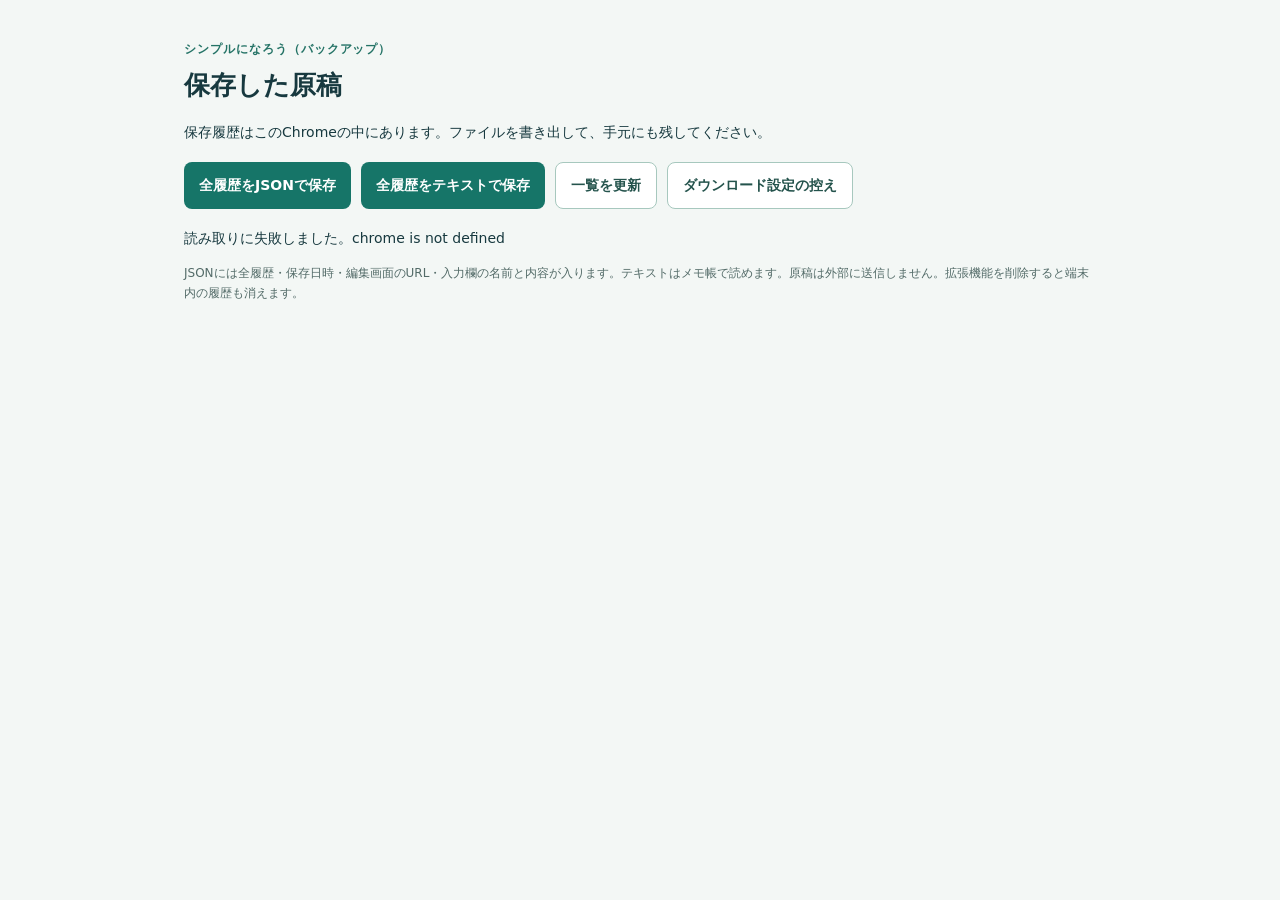
==== library.html @ e471c58f "Release v1.0.0" ====
<!doctype html>
<html lang="ja"><head><meta charset="utf-8"><title>保存した原稿</title><link rel="stylesheet" href="style.css"><link rel="stylesheet" href="organized.css"></head>
<body><main class="library"><p class="eyebrow">シンプルになろう（バックアップ）</p><h1>保存した原稿</h1>
<p>保存履歴はこのChromeの中にあります。ファイルを書き出して、手元にも残してください。</p>
<div class="toolbar"><button id="json">全履歴をJSONで保存</button><button id="txt">全履歴をテキストで保存</button><button id="refresh" class="secondary">一覧を更新</button><button id="settings" class="secondary">ダウンロード設定の控え</button></div>
<p id="status" role="status" aria-live="polite"></p>
<p class="note">JSONには全履歴・保存日時・編集画面のURL・入力欄の名前と内容が入ります。テキストはメモ帳で読めます。原稿は外部に送信しません。拡張機能を削除すると端末内の履歴も消えます。</p>
<div id="records"></div></main><script type="module" src="library.js"></script></body></html>
---- style.css ----
:root{font-family:system-ui,"Yu Gothic",sans-serif;color:#17393f;background:#f3f7f5;font-size:14px;line-height:1.65}*{box-sizing:border-box}body{margin:0}.popup{width:390px}main{padding:22px}h1{font-size:26px;margin:0 0 12px}h2{font-size:16px}.eyebrow{color:#247366;font-size:12px;font-weight:700;letter-spacing:.08em;margin:0 0 4px}button{background:#167568;color:white;border:0;border-radius:8px;padding:11px 15px;font:inherit;font-weight:600;cursor:pointer;margin:4px 0}button:disabled{opacity:.5;cursor:default}.secondary{background:white;color:#24534c;border:1px solid #a7c8be}a{color:#176c61}.field{display:block;background:#fff;border:1px solid #c6d9d1;border-radius:8px;padding:10px;margin:10px 0}.field input{margin-right:8px}.field small{display:block;color:#54706d}pre{white-space:pre-wrap;overflow-wrap:anywhere;font:inherit;margin:8px 0}.field pre{font-size:12px;max-height:90px;overflow:auto}.note{color:#536b68;font-size:12px}.library{max-width:960px;margin:auto;padding:40px 24px}.toolbar{display:flex;gap:10px;flex-wrap:wrap}details{border:1px solid #c6d9d1;background:#fff;padding:15px;border-radius:9px;margin:12px 0}summary{cursor:pointer;font-weight:600}button:focus-visible,a:focus-visible,input:focus-visible,summary:focus-visible{outline:3px solid #df9928;outline-offset:3px}
---- organized.css ----
.backup-tabs{display:flex;flex-wrap:wrap;gap:7px;margin:18px 0}.backup-tabs button{font:inherit;padding:9px 12px;border:1px solid #a7c8be;border-radius:7px;cursor:pointer;background:white;color:#24534c}.backup-tabs [aria-selected=true]{background:#167568;color:white}.backup-panel{background:#fff;padding:20px;border:1px solid #c6d9d1;border-radius:9px;min-height:220px}.backup-panel h3{margin-top:24px}.backup-card{border:1px solid #c6d9d1;padding:13px;border-radius:8px;margin:12px 0;overflow-wrap:anywhere}.backup-card summary{cursor:pointer;font-weight:600}.badge{display:inline-block;border-radius:5px;padding:2px 5px;margin-right:7px}.badge-episode{background:#e0f0e9;color:#155647}.badge-setting{background:#e6eafa;color:#394a86}.badge-blog{background:#fff0d8;color:#79511b}.meta,.backup-card small{font-size:12px;color:#54706d}.backup-field textarea{display:block;width:100%;font:14px/1.8 system-ui;resize:vertical;padding:10px;border:1px solid #bcd2c7;border-radius:6px}.backup-field button{font:inherit;padding:7px;margin-top:5px}.backup-panel select{max-width:100%;font:inherit;padding:5px}.backup-tabs button:focus-visible,textarea:focus-visible,select:focus-visible{outline:3px solid #df9928;outline-offset:3px}
.backup-settings{border-collapse:collapse;width:100%;margin:20px 0}.backup-settings th,.backup-settings td{text-align:left;border-bottom:1px solid #dce6df;padding:16px 12px;vertical-align:top;white-space:pre-wrap;overflow-wrap:anywhere}.backup-settings th{width:165px;color:#193e3b}.backup-settings td{font-weight:400}@media(max-width:600px){.backup-settings th{width:110px}.backup-settings th,.backup-settings td{padding:12px 6px}}
.backup-settings textarea{display:block;width:100%;font:14px/1.8 system-ui;resize:vertical;border:1px solid #bcd2c7;border-radius:6px;padding:10px}.backup-settings button{font-size:12px;margin-top:5px}
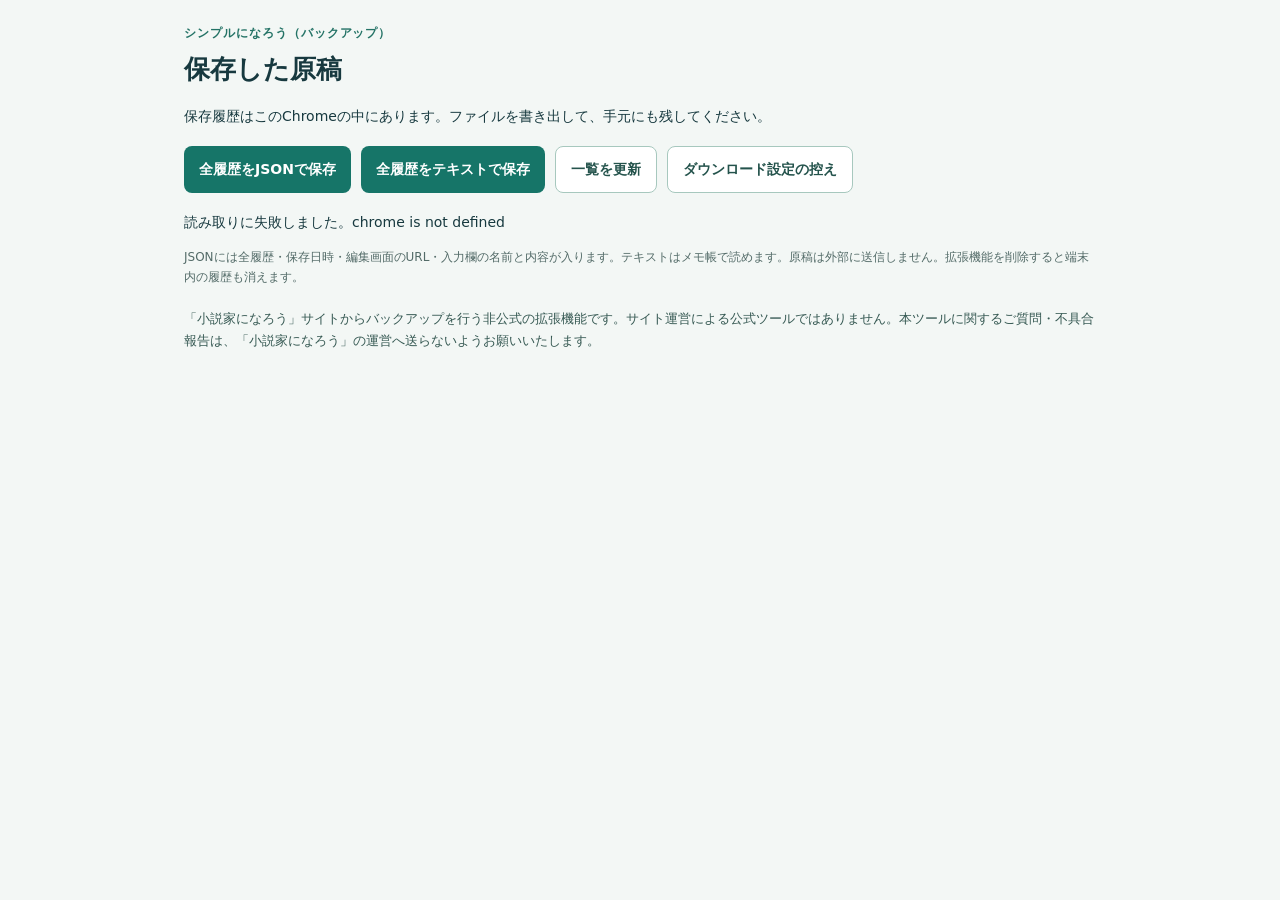
==== commit fb3b7688: "Release v1.1.0: compact UI and anonymous diagnostic reports" ====
--- a/library.html
+++ b/library.html
@@ -5,6 +5,6 @@
 <div class="toolbar"><button id="json">全履歴をJSONで保存</button><button id="txt">全履歴をテキストで保存</button><button id="refresh" class="secondary">一覧を更新</button><button id="settings" class="secondary">ダウンロード設定の控え</button></div>
 <p id="status" role="status" aria-live="polite"></p>
 <p class="note">JSONには全履歴・保存日時・編集画面のURL・入力欄の名前と内容が入ります。テキストはメモ帳で読めます。原稿は外部に送信しません。拡張機能を削除すると端末内の履歴も消えます。</p>
-<div id="records"></div></main><script type="module" src="library.js"></script></body></html>
+<div id="records"></div><p class="unofficial-notice">「小説家になろう」サイトからバックアップを行う非公式の拡張機能です。サイト運営による公式ツールではありません。本ツールに関するご質問・不具合報告は、「小説家になろう」の運営へ送らないようお願いいたします。</p></main><script type="module" src="library.js"></script></body></html>
 
 
--- a/style.css
+++ b/style.css
@@ -1 +1,4 @@
 :root{font-family:system-ui,"Yu Gothic",sans-serif;color:#17393f;background:#f3f7f5;font-size:14px;line-height:1.65}*{box-sizing:border-box}body{margin:0}.popup{width:390px}main{padding:22px}h1{font-size:26px;margin:0 0 12px}h2{font-size:16px}.eyebrow{color:#247366;font-size:12px;font-weight:700;letter-spacing:.08em;margin:0 0 4px}button{background:#167568;color:white;border:0;border-radius:8px;padding:11px 15px;font:inherit;font-weight:600;cursor:pointer;margin:4px 0}button:disabled{opacity:.5;cursor:default}.secondary{background:white;color:#24534c;border:1px solid #a7c8be}a{color:#176c61}.field{display:block;background:#fff;border:1px solid #c6d9d1;border-radius:8px;padding:10px;margin:10px 0}.field input{margin-right:8px}.field small{display:block;color:#54706d}pre{white-space:pre-wrap;overflow-wrap:anywhere;font:inherit;margin:8px 0}.field pre{font-size:12px;max-height:90px;overflow:auto}.note{color:#536b68;font-size:12px}.library{max-width:960px;margin:auto;padding:40px 24px}.toolbar{display:flex;gap:10px;flex-wrap:wrap}details{border:1px solid #c6d9d1;background:#fff;padding:15px;border-radius:9px;margin:12px 0}summary{cursor:pointer;font-weight:600}button:focus-visible,a:focus-visible,input:focus-visible,summary:focus-visible{outline:3px solid #df9928;outline-offset:3px}
+
+/* Compact spacing while retaining readable text and action targets. */
+.library{padding-top:24px;padding-bottom:24px}.note{margin:6px 0}details{padding:12px;margin:8px 0}p:empty{display:none}
--- a/organized.css
+++ b/organized.css
@@ -1,3 +1,30 @@
 .backup-tabs{display:flex;flex-wrap:wrap;gap:7px;margin:18px 0}.backup-tabs button{font:inherit;padding:9px 12px;border:1px solid #a7c8be;border-radius:7px;cursor:pointer;background:white;color:#24534c}.backup-tabs [aria-selected=true]{background:#167568;color:white}.backup-panel{background:#fff;padding:20px;border:1px solid #c6d9d1;border-radius:9px;min-height:220px}.backup-panel h3{margin-top:24px}.backup-card{border:1px solid #c6d9d1;padding:13px;border-radius:8px;margin:12px 0;overflow-wrap:anywhere}.backup-card summary{cursor:pointer;font-weight:600}.badge{display:inline-block;border-radius:5px;padding:2px 5px;margin-right:7px}.badge-episode{background:#e0f0e9;color:#155647}.badge-setting{background:#e6eafa;color:#394a86}.badge-blog{background:#fff0d8;color:#79511b}.meta,.backup-card small{font-size:12px;color:#54706d}.backup-field textarea{display:block;width:100%;font:14px/1.8 system-ui;resize:vertical;padding:10px;border:1px solid #bcd2c7;border-radius:6px}.backup-field button{font:inherit;padding:7px;margin-top:5px}.backup-panel select{max-width:100%;font:inherit;padding:5px}.backup-tabs button:focus-visible,textarea:focus-visible,select:focus-visible{outline:3px solid #df9928;outline-offset:3px}
 .backup-settings{border-collapse:collapse;width:100%;margin:20px 0}.backup-settings th,.backup-settings td{text-align:left;border-bottom:1px solid #dce6df;padding:16px 12px;vertical-align:top;white-space:pre-wrap;overflow-wrap:anywhere}.backup-settings th{width:165px;color:#193e3b}.backup-settings td{font-weight:400}@media(max-width:600px){.backup-settings th{width:110px}.backup-settings th,.backup-settings td{padding:12px 6px}}
 .backup-settings textarea{display:block;width:100%;font:14px/1.8 system-ui;resize:vertical;border:1px solid #bcd2c7;border-radius:6px;padding:10px}.backup-settings button{font-size:12px;margin-top:5px}
+
+.backup-tabs{margin:12px 0}.backup-panel{padding:16px}.backup-card{margin:8px 0;padding:12px}.backup-settings{margin:12px 0}.backup-settings th,.backup-settings td{padding:10px 12px}
+
+.backup-field textarea,.backup-settings textarea{background:#effbff;color:#172d32}
+.backup-settings tbody tr:nth-child(even){background:#f5f6f6}
+.collapse-item{display:block;margin-top:12px;min-height:40px}
+.schema-warning{background:#fff8df;color:#76580c;padding:8px 10px;border-radius:6px;overflow-wrap:anywhere}
+
+.history-heading{display:flex;align-items:center;flex-wrap:wrap;gap:12px 20px;margin-bottom:12px}
+.history-heading h2{margin:0}
+.history-pager{display:flex;align-items:center;flex-wrap:wrap;gap:10px}
+.history-pager button{box-sizing:border-box;min-width:110px;height:40px;padding:0 14px;font:inherit;white-space:nowrap}
+.history-page-count,.history-page-size{white-space:nowrap}
+
+/* Fixed import area: long notices scroll without moving the manuscript list. */
+#drop.backup-drop{box-sizing:border-box;height:250px;display:grid;grid-template-rows:30px 52px 44px minmax(0,1fr);gap:6px;padding:12px;background:#effcfc;overflow:hidden}
+#drop.backup-drop.drag{background:#d9f2f6;border-color:#418f9e}
+.backup-drop .drop-count,.backup-drop .drop-help{margin:0;overflow:auto;white-space:normal;overflow-wrap:anywhere;font-size:13px;line-height:1.5}
+.backup-drop .drop-file{display:flex;flex-wrap:wrap;align-content:start;align-items:center;gap:5px;font-size:13px;overflow:auto}
+#drop.backup-drop input{max-width:100%;min-width:0;width:auto;display:inline-block;margin:0}
+.backup-drop .drop-messages{overflow:auto;min-height:0;overflow-wrap:anywhere;white-space:pre-wrap}
+#drop.backup-drop .drop-messages p{margin:0 0 4px;font-size:13px;line-height:1.5;color:#193e3b}
+.backup-drop .drop-messages p:empty{display:none}
+#drop.backup-drop .drop-messages [data-level="warning"]{color:#76500b;font-weight:700}
+#drop.backup-drop .drop-messages [data-level="error"]{color:#a21d28;font-weight:700;font-size:16px}
+
+.unofficial-notice{font-size:13px;line-height:1.7;color:#365953;margin:20px 0 60px;overflow-wrap:anywhere}
